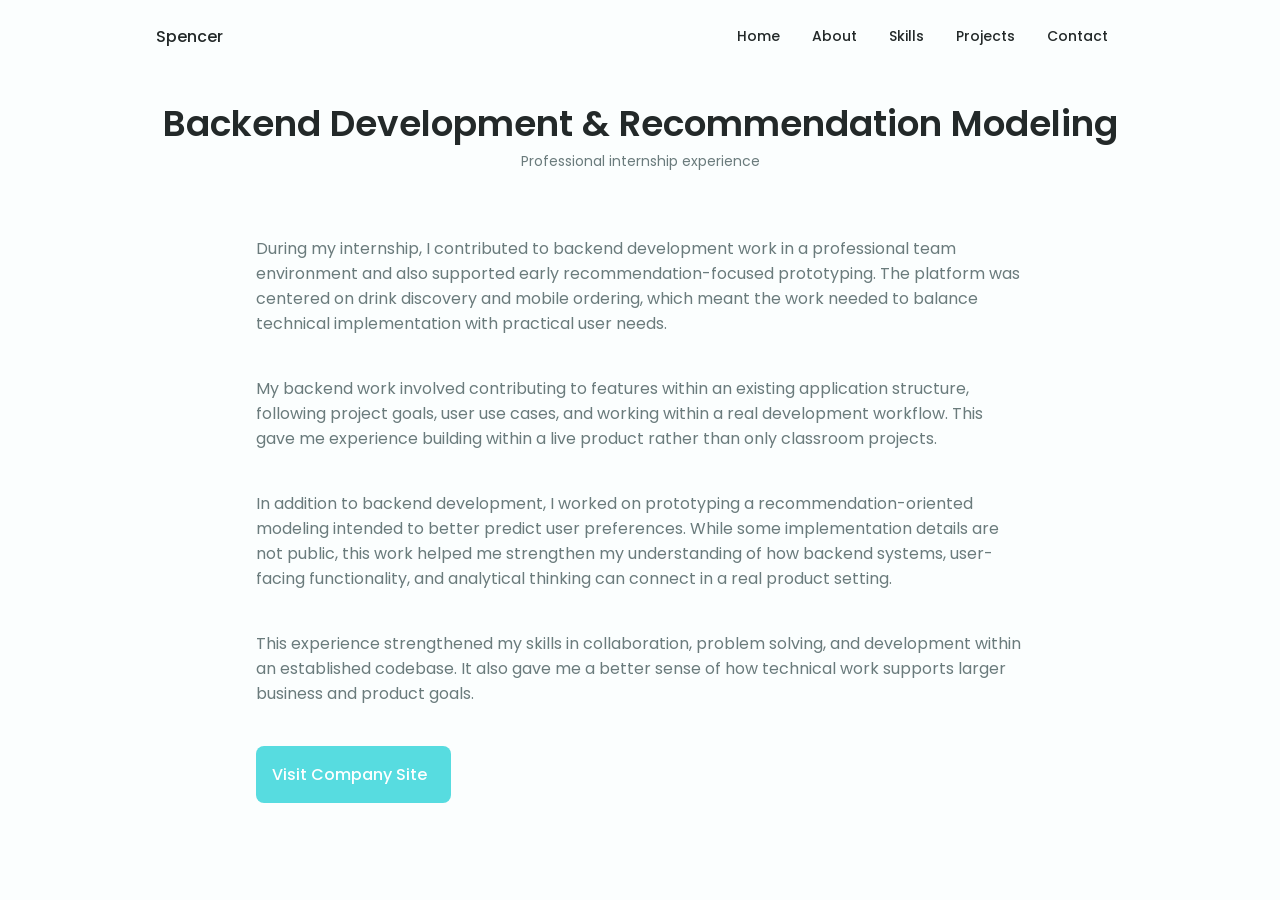
==== backend.html @ b2de9768 "init new pages." ====
﻿<!DOCTYPE html>
<html lang="en">
<head>
    <meta charset="UTF-8">
    <meta name="viewport" content="width=device-width, initial-scale=1.0">

    <!--==================== UNICONS ====================-->
    <link rel="stylesheet" href="https://unicons.iconscout.com/release/v3.0.6/css/line.css">

    <!--==================== SWIPER CSS====================-->
    <link rel="stylesheet" href="assets/css/swiper-bundle.min.css">

    <!--==================== CSS ==========-->
    <link rel="stylesheet" href="assets/css/styles.css">

    <title>Portfolio Website - Backend Dev Details</title>
</head>
<body>

    <header class="header" id="header">
    <nav class="nav container">
        <a href="index.html" class="nav__logo">Spencer</a>

        <div class="nav__menu" id="nav-menu">
            <ul class="nav__list grid">
                <li class="nav__item">
                    <a href="index.html#home" class="nav__link">
                        <i class="uil uil-estate nav__icon"></i> Home
                    </a>
                </li>

                <li class="nav__item">
                    <a href="index.html#about" class="nav__link">
                        <i class="uil uil-user nav__icon"></i> About
                    </a>
                </li>

                <li class="nav__item">
                    <a href="index.html#skills" class="nav__link">
                        <i class="uil uil-file-alt nav__icon"></i> Skills
                    </a>
                </li>

                <li class="nav__item">
                    <a href="index.html#portfolio" class="nav__link">
                        <i class="uil uil-code-branch nav__icon"></i> Projects
                    </a>
                </li>

                <li class="nav__item">
                    <a href="index.html#contact" class="nav__link">
                        <i class="uil uil-message nav__icon"></i> Contact
                    </a>
                </li>
            </ul>

            <i class="uil uil-times nav__close" id="nav-close"></i>
        </div>

        <div class="nav__btns">
            <i class="uil uil-moon change-theme" id="theme-button"></i>

            <div class="nav__toggle" id="nav-toggle">
                <i class="uil uil-apps"></i>
            </div>
        </div>
    </nav>
</header>

    <main class="main">
        <section class="about section">
            <h2 class="section__title">Backend Development & Recommendation Modeling</h2>
            <span class="section__subtitle">Professional internship experience</span>

            <div class="container">
                <div class="about__data">
                    <p class="about__description">
                        During my internship, I contributed to backend development work in a professional team environment and also supported early recommendation-focused prototyping. The platform was centered on drink discovery and mobile ordering, which meant the work needed to balance technical implementation with practical user needs.
                    </p>

                    <p class="about__description">
                        My backend work involved contributing to features within an existing application structure, following project goals, user use cases, and working within a real development workflow. This gave me experience building within a live product rather than only classroom projects.
                    </p>

                    <p class="about__description">
                        In addition to backend development, I worked on prototyping a recommendation-oriented modeling intended to better predict user preferences. While some implementation details are not public, this work helped me strengthen my understanding of how backend systems, user-facing functionality, and analytical thinking can connect in a real product setting.
                    </p>

                    <p class="about__description">
                        This experience strengthened my skills in collaboration, problem solving, and development within an established codebase. It also gave me a better sense of how technical work supports larger business and product goals.
                    </p>

                    <div class="about__buttons" style="margin-top: 2rem;">
                        <a href="https://nightdistrict.co/" target="_blank" class="button button--flex">
                            Visit Company Site <i class="uil uil-arrow-right button__icon"></i>
                        </a>
                    </div>
                </div>
            </div>
        </section>
    </main>

    <a href="#" class="scrollup" id="scroll-top">
        <i class="uil uil-arrow-up scrollup__icon"></i>
    </a>

    <script src="assets/js/main.js"></script>

</body>
</html>
---- assets/css/styles.css ----
/*==================== GOOGLE FONTS ====================*/
@import url("https://fonts.googleapis.com/css2?family=Poppins:wght@400;500;600&display=swap");
/*==================== VARIABLES CSS ====================*/
:root {
  --header-height: 3rem;
  /*========== Colors ==========*/
  /* Change favorite color */
  --hue-color: 182;
  /*Purple 250 - Green 142 - Blue 230 - Pink 340*/
  /* HSL color mode */
  --first-color: hsl(var(--hue-color), 69%, 61%);
  --first-color-second: hsl(var(--hue-color), 69%, 61%);
  --first-color-alt: hsl(var(--hue-color), 57%, 53%);
  --first-color-lighter: hsl(var(--hue-color), 92%, 85%);
  --title-color: hsl(var(--hue-color), 8%, 15%);
  --text-color: hsl(var(--hue-color), 8%, 45%);
  --text-color-light: hsl(var(--hue-color), 8%, 65%);
  --input-color: hsl(var(--hue-color), 70%, 96%);
  --body-color: hsl(var(--hue-color), 60%, 99%);
  --container-color: #FFF;
  --scroll-bar-color: hsl(var(--hue-color), 12%, 90%);
  --scroll-thumb-color: hsl(var(--hue-color), 12%, 80%);
  /*========== Font and typography ==========*/
  --body-font: 'Poppins', sans-serif;
  --big-font-size: 2rem;
  --h1-font-size: 1.5rem;
  --h2-font-size: 1.25rem;
  --h3-font-size: 1.125rem;
  --normal-font-size: .938rem;
  --small-font-size: .813rem;
  --smaller-font-size: .75rem;
  /*========== Font weight ==========*/
  --font-medium: 500;
  --font-semi-bold: 600;
  /*========== Margenes Bottom ==========*/
  --mb-0-25: .25rem;
  --mb-0-5: .5rem;
  --mb-0-75: .75rem;
  --mb-1: 1rem;
  --mb-1-5: 1.5rem;
  --mb-2: 2rem;
  --mb-2-5: 2.5rem;
  --mb-3: 3rem;
  /*========== z index ==========*/
  --z-tooltip: 10;
  --z-fixed: 100;
  --z-modal: 1000;
}

@media screen and (min-width: 968px) {
  :root {
    --big-font-size: 3rem;
    --h1-font-size: 2.25rem;
    --h2-font-size: 1.5rem;
    --h3-font-size: 1.25rem;
    --normal-font-size: 1rem;
    --small-font-size: .875rem;
    --smaller-font-size: .813rem;
  }
}

/*========== Variables Dark theme ==========*/
body.dark-theme {
  /* HSL color mode */
  --first-color-second: hsl(var(--hue-color), 30%, 8%);
  --title-color: hsl(var(--hue-color), 8%, 95%);
  --text-color: hsl(var(--hue-color), 8%, 75%);
  --input-color: hsl(var(--hue-color), 29%, 16%);
  --body-color: hsl(var(--hue-color), 28%, 12%);
  --container-color: hsl(var(--hue-color), 29%, 16%);
  --scroll-bar-color: hsl(var(--hue-color), 12%, 48%);
  --scroll-thumb-color: hsl(var(--hue-color), 12%, 36%);
}

/*========== Button Dark/Light ==========*/
.nav__btns {
  display: flex;
  align-items: center;
}

.change-theme {
  font-size: 1.25rem;
  color: var(--title-color);
  margin-right: var(--mb-1);
  cursor: pointer;
}

.change-theme:hover {
  color: var(--first-color);
}

/*==================== BASE ====================*/
* {
  box-sizing: border-box;
  padding: 0;
  margin: 0;
}

html {
  scroll-behavior: smooth;
}

body {
  margin: 0 0 var(--header-height) 0;
  font-family: var(--body-font);
  font-size: var(--normal-font-size);
  background-color: var(--body-color);
  color: var(--text-color);
}

h1, h2, h3, h4 {
  color: var(--title-color);
  font-weight: var(--font-semi-bold);
}

ul {
  list-style: none;
}

a {
  text-decoration: none;
}

img {
  max-width: 100%;
  height: auto;
}

/*==================== REUSABLE CSS CLASSES ====================*/
.section {
  padding: 2rem 0 4rem;
}

.section__title {
  font-size: var(--h1-font-size);
  color: var(--title-color);
}

.section__subtitle {
  display: block;
  font-size: var(--small-font-size);
  margin-bottom: var(--mb-3);
}

.section__title, .section__subtitle {
  text-align: center;
}

/*==================== LAYOUT ====================*/
.container {
  max-width: 768px;
  margin-left: var(--mb-1-5);
  margin-right: var(--mb-1-5);
}

.grid {
  display: grid;
  gap: 1.5rem;
}

.header {
  width: 100%;
  position: fixed;
  bottom: 0;
  left: 0;
  z-index: var(--z-fixed);
  background-color: var(--body-color);
}

/*==================== NAV ====================*/
.nav {
  max-width: 968px;
  height: var(--header-height);
  display: flex;
  justify-content: space-between;
  align-items: center;
}

.nav__logo, .nav__toggle {
  color: var(--title-color);
  font-weight: var(--font-medium);
}

.nav__logo:hover {
  color: var(--first-color);
}

.nav__toggle {
  font-size: 1.1rem;
  cursor: pointer;
}

.nav__toggle:hover {
  color: var(--first-color);
}

@media screen and (max-width: 767px) {
  .nav__menu {
    position: fixed;
    bottom: -100%;
    left: 0;
    width: 100%;
    background-color: var(--body-color);
    padding: 2rem 1.5rem 4rem;
    box-shadow: 0 -1px 4px rgba(0, 0, 0, 0.15);
    border-radius: 1.5rem 1.5rem 0 0;
    transition: .3s;
  }
}

.nav__list {
  grid-template-columns: repeat(3, 1fr);
  gap: 2rem;
}

.nav__link {
  display: flex;
  flex-direction: column;
  align-items: center;
  font-size: var(--small-font-size);
  color: var(--title-color);
  font-weight: var(--font-medium);
}

.nav__link:hover {
  color: var(--first-color);
}

.nav__icon {
  font-size: 1.2rem;
}

.nav__close {
  position: absolute;
  right: 1.3rem;
  bottom: .5rem;
  font-size: 1.5rem;
  cursor: pointer;
  color: var(--first-color);
}

.nav__close:hover {
  color: var(--first-color-alt);
}

/* show menu */
.show-menu {
  bottom: 0;
}

/* Active link */
.active-link {
  color: var(--first-color);
}

/* Change background header */
.scroll-header {
  box-shadow: 0 -1px 4px rgba(0, 0, 0, 0.15);
}

/*==================== HOME ====================*/
.home__container {
  gap: 1rem;
}

.home__content {
  grid-template-columns: .5fr 3fr;
  padding-top: 3.5rem;
  align-items: center;
}

.home__social {
  display: grid;
  grid-template-columns: max-content;
  row-gap: 1rem;
}

.home__social-icon {
  font-size: 1.25rem;
  color: var(--first-color);
}

.home__social-icon:hover {
  color: var(--first-color-alt);
}

.home__blob {
  width: 200px;
  fill: var(--first-color);
}

.home__blob-img {
  width: 170px;
}

.home__data {
  grid-column: 1/3;
}

.home__title {
  font-size: var(--big-font-size);
}

.home__subtitle {
  font-size: var(--h3-font-size);
  color: var(--text-color);
  font-weight: var(--font-medium);
  margin-bottom: var(--mb-0-75);
}

.home__description {
  margin-bottom: var(--mb-2);
}

.home__scroll {
  display: none;
}

.home__scroll-button {
  color: var(--first-color);
  transition: .3s;
}

.home__scroll-button:hover {
  transform: translateY(0.25rem);
}

.home__scroll-mouse {
  font-size: 2rem;
}

.home__scroll-name {
  font-size: var(--small-font-size);
  color: var(--title-color);
  font-weight: var(--font-medium);
  margin-right: var(--mb-0-25);
}

.home__scroll-arrow {
  font-size: 1.25rem;
}

/*========== BUTTONS ==========*/
.button {
  display: inline-block;
  background-color: var(--first-color);
  color: #FFF;
  padding: 1rem;
  border-radius: .5rem;
  font-weight: var(--font-medium);
}

.button:hover {
  background-color: var(--first-color-alt);
}

.button__icon {
  font-size: 1.25rem;
  margin-left: var(--mb-0-5);
  transition: .3s;
}

.button--white {
  background-color: #FFF;
  color: var(--first-color);
}

.button--white:hover {
  background-color: #FFF;
}

.button--flex {
  display: inline-flex;
  align-items: center;
}

.button--small {
  padding: .75rem 1rem;
}

.button--link {
  padding: 0;
  background-color: transparent;
  color: var(--first-color);
}

.button--link:hover {
  background-color: transparent;
  color: var(--first-color-alt);
}

/*==================== ABOUT ====================*/
.about__img {
  width: 200px;
  border-radius: .5rem;
  justify-self: center;
  align-self: center;
}

.about__description {
  text-align: center;
  margin-bottom: var(--mb-2-5);
}

.about__info {
  display: flex;
  justify-content: space-evenly;
  margin-bottom: var(--mb-2-5);
}

.about__info-title {
  font-size: var(--h2-font-size);
  font-weight: var(--font-semi-bold);
  color: var(--title-color);
}

.about__info-name {
  font-size: var(--smaller-font-size);
}

.about__info-title, .about__info-name {
  display: block;
  text-align: center;
}

.about__buttons {
  display: flex;
  justify-content: center;
}

/*==================== SKILLS ====================*/
.skills__container {
  row-gap: 0;
}

.skills__header {
  display: flex;
  align-items: center;
  margin-bottom: var(--mb-2-5);
  cursor: pointer;
}

.skills__icon, .skills__arrow {
  font-size: 2rem;
  color: var(--first-color);
}

.skills__icon {
  margin-right: var(--mb-0-75);
}

.skills__title {
  font-size: var(--h3-font-size);
}

.skills__subtitle {
  font-size: var(--smaller-font-size);
  color: var(--text-color-light);
}

.skills__arrow {
  margin-left: auto;
  transition: .4s;
}

.skills__list {
  row-gap: 1.5rem;
  padding-left: 2.7rem;
}

.skills__titles {
  display: flex;
  justify-content: space-between;
  margin-bottom: var(--mb-0-5);
}

.skills__name {
  font-size: var(--normal-font-size);
  font-weight: var(--font-medium);
}

.skills__bar, .skills__percentage {
  height: 5px;
  border-radius: .25rem;
}

.skills__bar {
  background-color: var(--first-color-lighter);
}

.skills__percentage {
  display: block;
  background-color: var(--first-color);
}

.skills__python {
  width: 85%;
}

.skills__csharp {
  width: 80%;
}

.skills__sql {
  width: 70%;
}

.skills__ror {
  width: 70%;
}

.skills__pbi {
  width: 85%;
}

.skills__weka {
  width: 70%;
}

.skills__mat {
  width: 65%;
}

.skills__excel {
  width: 85%;
}

.skills__tbs {
  width: 90%;
}

.skills__techsup {
  width: 85%;
}

.skills__teach {
  width: 85%;
}

.skills__comm {
  width: 80%;
}

.skills__close .skills__list {
  height: 0px;
  overflow: hidden;
}

.skills__open .skills__list {
  height: max-content;
  margin-bottom: var(--mb-2-5);
}

.skills__open .skills__arrow {
  transform: rotate(-180deg);
}

/*==================== QUALIFICATION ====================*/
.qualification__tabs {
  display: flex;
  justify-content: space-evenly;
  margin-bottom: var(--mb-2);
}

.qualification__button {
  font-size: var(--h3-font-size);
  font-weight: var(--font-medium);
  cursor: pointer;
}

.qualification__button:hover {
  color: var(--first-color);
}

.qualification__icon {
  font-size: 1.8rem;
  margin-right: var(--mb-0-25);
}

.qualification__data {
  display: grid;
  grid-template-columns: 1fr max-content 1fr;
  column-gap: 1.5rem;
}

.qualification__title {
  font-size: var(--normal-font-size);
  font-weight: var(--font-medium);
}

.qualification__subtitle {
  display: inline-block;
  font-size: var(--small-font-size);
  margin-bottom: var(--mb-1);
}

.qualification__calendar {
  font-size: var(--smaller-font-size);
  color: var(--text-color-light);
}

.qualification__rounder {
  display: inline-block;
  width: 13px;
  height: 13px;
  background-color: var(--first-color);
  border-radius: 50%;
}

.qualification__line {
  display: block;
  width: 1px;
  height: 100%;
  background-color: var(--first-color);
  transform: translate(6px, -7px);
}

.qualification [data-content] {
  display: none;
}

.qualification__active[data-content] {
  display: block;
}

.qualification__button.qualification__active {
  color: var(--first-color);
}

/*==================== PORTFOLIO ====================*/
.portfolio .container {
  max-width: 1100px;
}

.portfolio__container {
  grid-template-columns: repeat(2, 1fr);
  gap: 1.5rem;
}

.portfolio__content {
  background-color: var(--container-color);
  padding: 1.5rem;
  border-radius: .75rem;
  box-shadow: 0 2px 8px rgba(0, 0, 0, 0.08);
}

.portfolio__data {
  display: flex;
  flex-direction: column;
  gap: 1rem;
  height: 100%;
}

.portfolio__button {
  margin-top: auto;
  align-self: flex-start;
}

.portfolio__img {
  width: 265px;
  border-radius: .5rem;
  justify-self: center;
}

.portfolio__title {
  font-size: var(--h3-font-size);
  margin-bottom: var(--mb-0-5);
}

.portfolio__description {
  margin-bottom: var(--mb-0-75);
}

.portfolio__button:hover .button__icon {
  transform: translateX(0.25rem);
}

.swiper-button-prev::after,
.swiper-button-next::after {
  content: '';
}

.swiper-portfolio-icon {
  font-size: 2rem;
  color: var(--first-color);
}

.swiper-button-prev {
  left: -.5rem;
}

.swiper-button-next {
  right: -.5rem;
}

.swiper-container-horizontal > .swiper-pagination-bullets {
  bottom: -2.5rem;
}

.swiper-pagination-bullet-active {
  background-color: var(--first-color);
}

.swiper-button-prev,
.swiper-button-next,
.swiper-pagination-bullet {
  outline: none;
}

/*==================== PROJECT IN MIND ====================*/
.project {
  text-align: center;
}

.project__bg {
  background-color: var(--first-color-second);
  padding-top: 3rem;
}

.project__title {
  font-size: var(--h2-font-size);
  margin-bottom: var(--mb-0-75);
}

.project__description {
  margin-bottom: var(--mb-1-5);
}

.project__title, .project__description {
  color: #FFF;
}

.project__img {
  width: 232px;
  justify-self: center;
}

/*==================== TESTIMONIAL ====================*/
.testimonial__data, .testimonial__header {
  display: flex;
}

.testimonial__data {
  justify-content: space-between;
  margin-bottom: var(--mb-1);
}

.testimonial__img {
  width: 60px;
  height: 60px;
  border-radius: 50%;
  margin-right: var(--mb-0-75);
}

.testimonial__name {
  font-size: var(--h3-font-size);
  font-weight: var(--font-medium);
}

.testimonial__client {
  font-size: var(--small-font-size);
  color: var(--text-color-light);
}

.testimonial__description {
  margin-bottom: var(--mb-2-5);
}

.testimonial__icon-star {
  color: var(--first-color);
}

.swiper-container .swiper-pagination-testimonial {
  bottom: 0;
}

/*==================== CONTACT ME ====================*/
.contact__container {
  row-gap: 3rem;
}

.contact__information {
  display: flex;
  margin-bottom: var(--mb-2);
}

.contact__icon {
  font-size: 2rem;
  color: var(--first-color);
  margin-right: var(--mb-0-75);
}

.contact__title {
  font-size: var(--h3-font-size);
  font-weight: var(--font-medium);
}

.contact__subtitle {
  font-size: var(--small-font-size);
  color: var(--text-color-light);
}

.contact__content {
  background-color: var(--input-color);
  border-radius: .5rem;
  padding: .75rem 1rem .25rem;
}

.contact__label {
  font-size: var(--smaller-font-size);
  color: var(--title-color);
}

.contact__input {
  width: 100%;
  background-color: var(--input-color);
  color: var(--text-color);
  font-family: var(--body-font);
  font-size: var(--normal-font-size);
  border: none;
  outline: none;
  padding: .25rem .5rem .5rem 0;
}

.contact__grid {
  display: grid;
  grid-template-columns: repeat(2, 1fr);
  gap: 2rem;
  justify-items: center;
}

@media screen and (max-width: 568px) {
  .contact__grid {
    grid-template-columns: 1fr;
  }
}

/*==================== FOOTER ====================*/
.footer {
  padding-top: 2rem;
}

.footer__container {
  row-gap: 3.5rem;
}

.footer__bg {
  background-color: var(--first-color-second);
  padding: 2rem 0 3rem;
}

.footer__title {
  font-size: var(--h1-font-size);
  margin-bottom: var(--mb-0-25);
}

.footer__subtitle {
  font-size: var(--small-font-size);
}

.footer__links {
  display: flex;
  flex-direction: column;
  row-gap: 1.5rem;
}

.footer__link:hover {
  color: var(--first-color-lighter);
}

.footer__social {
  font-size: 1.25rem;
  margin-right: var(--mb-1-5);
}

.footer__social:hover {
  color: var(--first-color-lighter);
}

.footer__copy {
  font-size: var(--smaller-font-size);
  text-align: center;
  color: var(--text-color-light);
  margin-top: var(--mb-3);
}

.footer__title, .footer__subtitle, .footer__link, .footer__social {
  color: #FFF;
}

/*========== SCROLL UP ==========*/
.scrollup {
  position: fixed;
  right: 1rem;
  bottom: -20%;
  background-color: var(--first-color);
  opacity: .8;
  padding: 0 .3rem;
  border-radius: .4rem;
  z-index: var(--z-tooltip);
  transition: .4s;
}

.scrollup:hover {
  background-color: var(--first-color-alt);
}

.scrollup__icon {
  font-size: 1.5rem;
  color: #FFF;
}

/* Show scroll */
.show-scroll {
  bottom: 5rem;
}

/*========== SCROLL BAR ==========*/
::-webkit-scrollbar {
  width: .60rem;
  border-radius: .5rem;
  background-color: var(--scroll-bar-color);
}

::-webkit-scrollbar-thumb {
  background-color: var(--scroll-thumb-color);
  border-radius: .5rem;
}

::-webkit-scrollbar-thumb:hover {
  background-color: var(--text-color-light);
}

/*==================== MEDIA QUERIES ====================*/
/* For small devices */
@media screen and (max-width: 350px) {
  .container {
    margin-left: var(--mb-1);
    margin-right: var(--mb-1);
  }
  .nav__menu {
    padding: 2rem .25rem 4rem;
  }
  .nav__list {
    column-gap: 0;
  }
  .home__content {
    grid-template-columns: .25fr 3fr;
  }
  .home__blob {
    width: 180px;
  }
  .skills__title {
    font-size: var(--normal-font-size);
  }
  .qualification__data {
    gap: .5rem;
  }
  .services__container {
    grid-template-columns: max-content;
    justify-content: center;
  }
  .services__content {
    padding-right: 3.5rem;
  }
  .services__modal {
    padding: 0 .5rem;
  }
  .project__img {
    width: 200px;
  }
  .testimonial__data, .testimonial__header {
    flex-direction: column;
    align-items: center;
  }
  .testimonial__img {
    margin-right: 0;
    margin-bottom: var(--mb-0-25);
  }
  .testimonial__data, .testimonial__description {
    text-align: center;
  }
}

/* For medium devices */
@media screen and (min-width: 568px) {
  .home__content {
    grid-template-columns: max-content 1fr 1fr;
  }
  .home__data {
    grid-column: initial;
  }
  .home__img {
    order: 1;
    justify-self: center;
  }
  .about__container,
  .skills__container,
  .portfolio__content,
  .project__container,
  .contact__container,
  .footer__container {
    grid-template-columns: repeat(2, 1fr);
  }
  .qualification__sections {
    display: grid;
    grid-template-columns: .6fr;
    justify-content: center;
  }
}

@media screen and (min-width: 768px) {
  .container {
    margin-left: auto;
    margin-right: auto;
  }
  body {
    margin: 0;
  }
  .section {
    padding: 6rem 0 2rem;
  }
  .section__subtitle {
    margin-bottom: 4rem;
  }
  .header {
    top: 0;
    bottom: initial;
  }
  .header,
  .main,
  .footer__container {
    padding: 0 1rem;
  }
  .nav {
    height: calc(var(--header-height) + 1.5rem);
    column-gap: 1rem;
  }
  .nav__icon, .nav__close, .nav__toggle {
    display: none;
  }
  .nav__list {
    display: flex;
    column-gap: 2rem;
  }
  .nav__menu {
    margin-left: auto;
  }
  .change-theme {
    margin: 0;
  }
  .home__container {
    row-gap: 5rem;
  }
  .home__content {
    padding-top: 5.5rem;
    column-gap: 2rem;
  }
  .home__blob {
    width: 270px;
  }
  .home__scroll {
    display: block;
  }
  .home__scroll-button {
    margin-left: 3rem;
  }
  .about__container {
    column-gap: 5rem;
  }
  .about__img {
    width: 350px;
  }
  .about__description {
    text-align: initial;
  }
  .about__info {
    justify-content: space-between;
  }
  .about__buttons {
    justify-content: initial;
  }
  .qualification__tabs {
    justify-content: center;
  }
  .qualification__button {
    margin: 0 var(--mb-1);
  }
  .qualification__sections {
    grid-template-columns: .5fr;
  }
  .services__container {
    grid-template-columns: repeat(3, 218px);
    justify-content: center;
  }
  .services__icon {
    font-size: 2rem;
  }
  .services__content {
    padding: 6rem 0 2rem 2.5rem;
  }
  .services__modal-content {
    width: 450px;
  }
  .portfolio__img {
    width: 320px;
  }
  .portfolio__content {
    align-items: center;
  }
  .project {
    text-align: initial;
  }
  .project__bg {
    background: none;
  }
  .project__container {
    background-color: var(--first-color-second);
    border-radius: 1rem;
    padding: 3rem 2.5rem 0;
    grid-template-columns: 1fr max-content;
    column-gap: 3rem;
  }
  .project__data {
    padding-top: .8rem;
  }
  .footer__container {
    grid-template-columns: repeat(3, 1fr);
  }
  .footer__bg {
    padding: 3rem 0 3.5rem;
  }
  .footer__links {
    flex-direction: row;
    column-gap: 2rem;
  }
  .footer__socials {
    justify-self: flex-end;
  }
  .footer__copy {
    margin-top: 4.5rem;
  }
}

/* For large devices */
@media screen and (min-width: 1024px) {
  .header,
  .main,
  .footer__container {
    padding: 0;
  }
  .home__blob {
    width: 320px;
  }
  .home__social {
    transform: translateX(-6rem);
  }
  .services__container {
    grid-template-columns: repeat(3, 238px);
  }
  .portfolio__content {
    column-gap: 5rem;
  }
  .swiper-portfolio-icon {
    font-size: 3.5rem;
  }
  .swiper-button-prev {
    left: -3.5rem;
  }
  .swiper-button-next {
    right: -3.5rem;
  }
  .swiper-container-horizontal > .swiper-pagination-bullets {
    bottom: -4.5rem;
  }
  .swiper-container-horizontal > .swiper-pagination-bullets.swiper-pagination-bullets-dynamic {
    bottom: 0;
  }
  .testimonial__description {
    margin-bottom: 4rem;
  }
  .contact__form {
    width: 460px;
  }
  .contact__inputs {
    grid-template-columns: repeat(2, 1fr);
  }
}

@media screen and (max-width: 768px) {
  .portfolio__container {
    grid-template-columns: 1fr;
  }
}
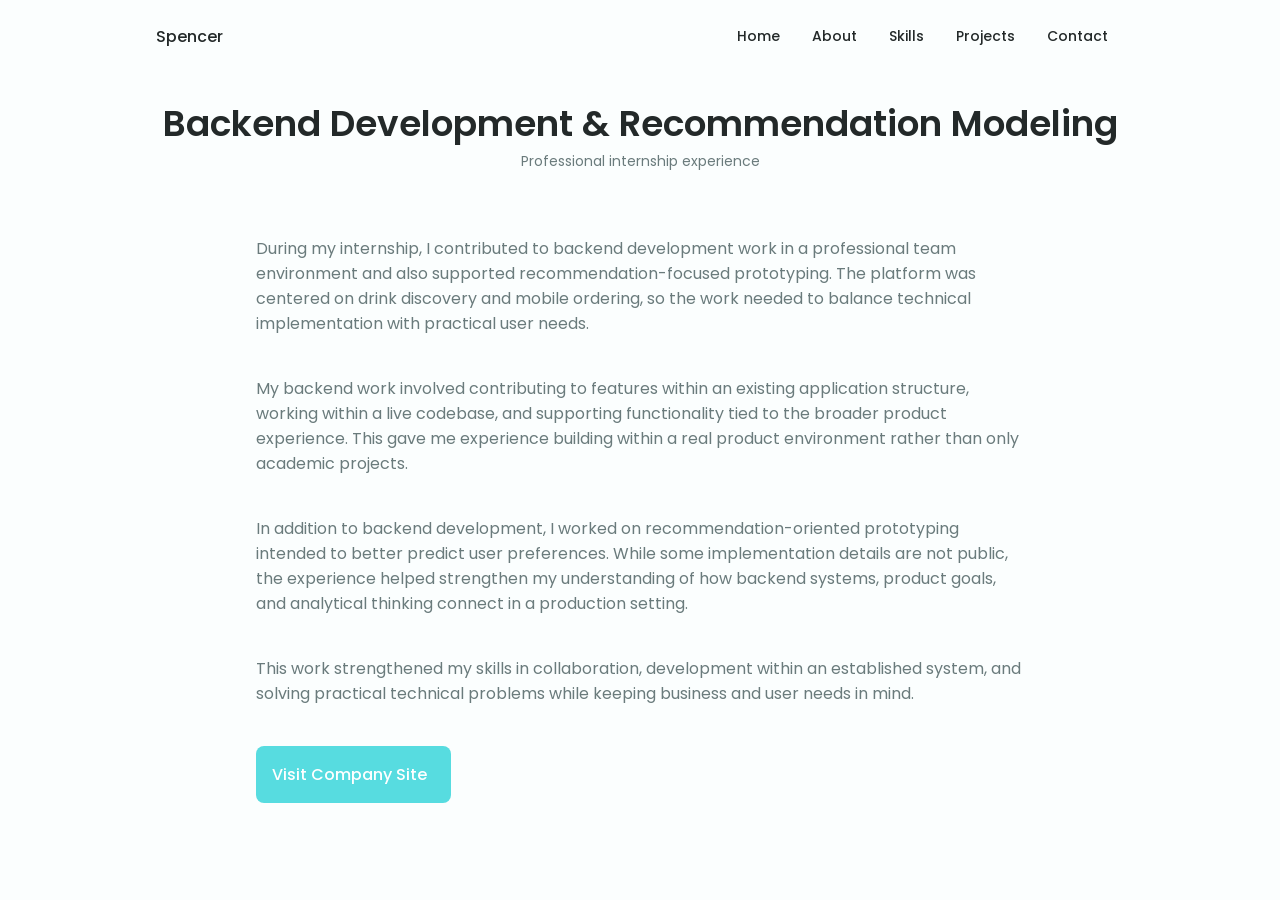
==== commit 7534cee1: "Change wording on backend.html" ====
--- a/backend.html
+++ b/backend.html
@@ -75,19 +75,19 @@
             <div class="container">
                 <div class="about__data">
                     <p class="about__description">
-                        During my internship, I contributed to backend development work in a professional team environment and also supported early recommendation-focused prototyping. The platform was centered on drink discovery and mobile ordering, which meant the work needed to balance technical implementation with practical user needs.
+                        During my internship, I contributed to backend development work in a professional team environment and also supported recommendation-focused prototyping. The platform was centered on drink discovery and mobile ordering, so the work needed to balance technical implementation with practical user needs.
                     </p>
 
                     <p class="about__description">
-                        My backend work involved contributing to features within an existing application structure, following project goals, user use cases, and working within a real development workflow. This gave me experience building within a live product rather than only classroom projects.
+                        My backend work involved contributing to features within an existing application structure, working within a live codebase, and supporting functionality tied to the broader product experience. This gave me experience building within a real product environment rather than only academic projects.
                     </p>
 
                     <p class="about__description">
-                        In addition to backend development, I worked on prototyping a recommendation-oriented modeling intended to better predict user preferences. While some implementation details are not public, this work helped me strengthen my understanding of how backend systems, user-facing functionality, and analytical thinking can connect in a real product setting.
+                        In addition to backend development, I worked on recommendation-oriented prototyping intended to better predict user preferences. While some implementation details are not public, the experience helped strengthen my understanding of how backend systems, product goals, and analytical thinking connect in a production setting.
                     </p>
 
                     <p class="about__description">
-                        This experience strengthened my skills in collaboration, problem solving, and development within an established codebase. It also gave me a better sense of how technical work supports larger business and product goals.
+                        This work strengthened my skills in collaboration, development within an established system, and solving practical technical problems while keeping business and user needs in mind.
                     </p>
 
                     <div class="about__buttons" style="margin-top: 2rem;">
@@ -104,6 +104,7 @@
         <i class="uil uil-arrow-up scrollup__icon"></i>
     </a>
 
+    <script src="assets/js/swiper-bundle.min.js"></script>
     <script src="assets/js/main.js"></script>
 
 </body>
--- a/assets/css/styles.css
+++ b/assets/css/styles.css
@@ -707,6 +707,12 @@
   outline: none;
 }
 
+
+.business_analysis_feat_work_cards_container {
+  grid-template-columns: repeat(3, 1fr);
+  gap: 1.5rem;
+}
+
 /*==================== PROJECT IN MIND ====================*/
 .project {
   text-align: center;
@@ -1191,4 +1197,8 @@
   .portfolio__container {
     grid-template-columns: 1fr;
   }
+
+  .business_analysis_feat_work_cards_container {
+    grid-template-columns: 1fr;
+  }
 }
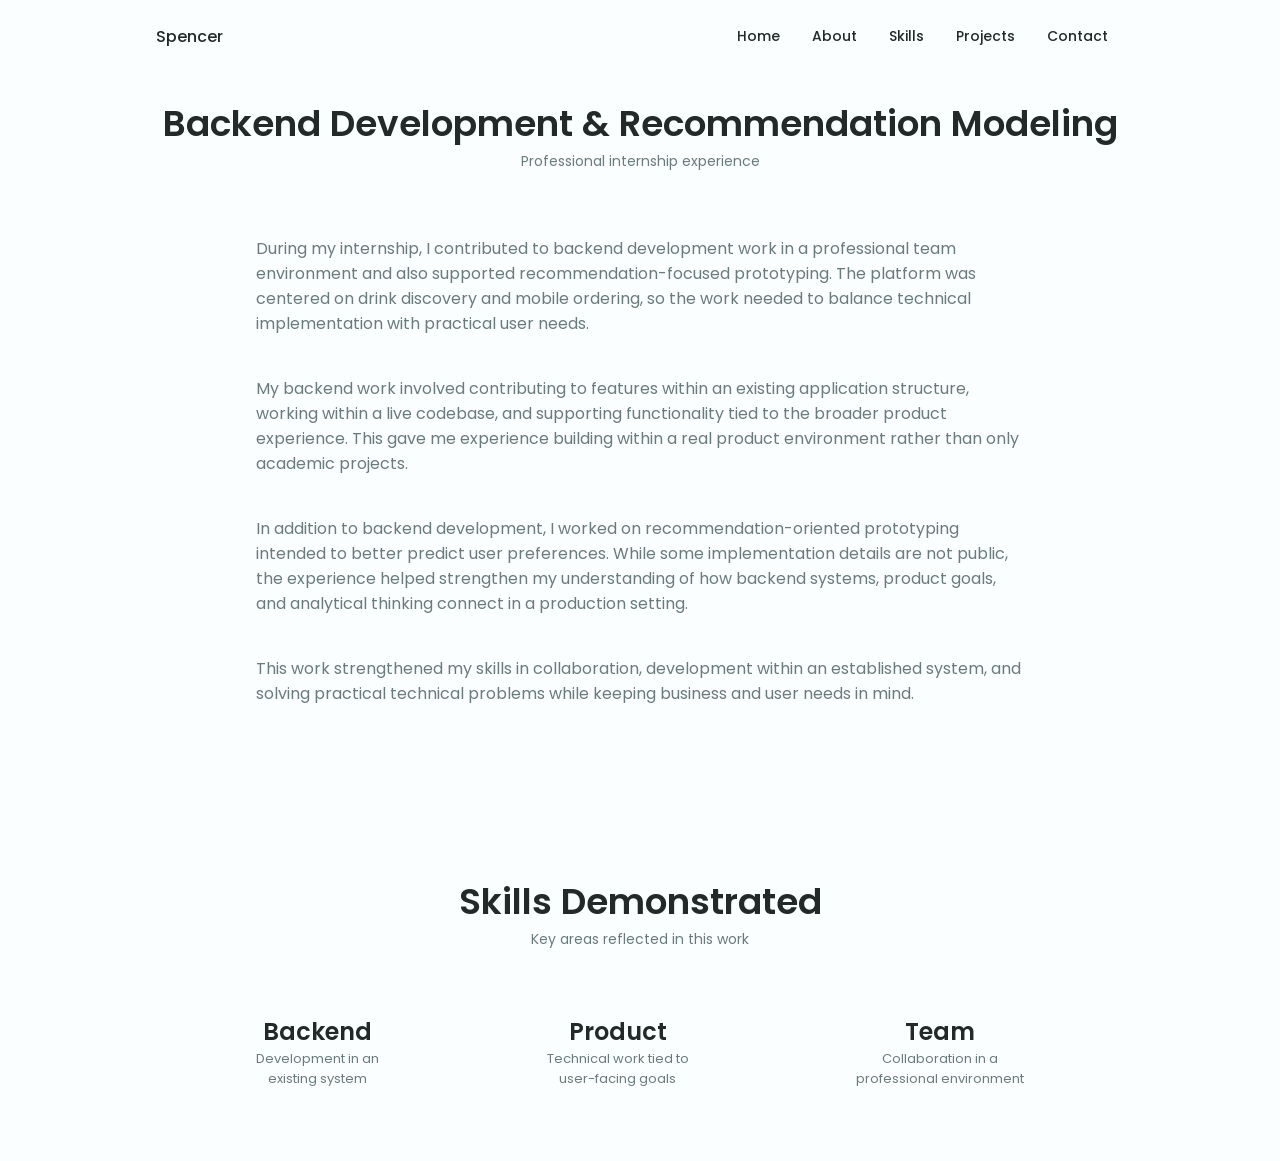
==== commit 9f3e2c4b: "Change single card to a section for aesthetics." ====
--- a/backend.html
+++ b/backend.html
@@ -89,11 +89,29 @@
                     <p class="about__description">
                         This work strengthened my skills in collaboration, development within an established system, and solving practical technical problems while keeping business and user needs in mind.
                     </p>
+                </div>
+            </div>
+        </section>
 
-                    <div class="about__buttons" style="margin-top: 2rem;">
-                        <a href="https://nightdistrict.co/" target="_blank" class="button button--flex">
-                            Visit Company Site <i class="uil uil-arrow-right button__icon"></i>
-                        </a>
+        <section class="skills section">
+            <h2 class="section__title">Skills Demonstrated</h2>
+            <span class="section__subtitle">Key areas reflected in this work</span>
+
+            <div class="container">
+                <div class="about__info">
+                    <div>
+                        <span class="about__info-title">Backend</span>
+                        <span class="about__info-name">Development in an <br> existing system</span>
+                    </div>
+
+                    <div>
+                        <span class="about__info-title">Product</span>
+                        <span class="about__info-name">Technical work tied to <br> user-facing goals</span>
+                    </div>
+
+                    <div>
+                        <span class="about__info-title">Team</span>
+                        <span class="about__info-name">Collaboration in a <br> professional environment</span>
                     </div>
                 </div>
             </div>
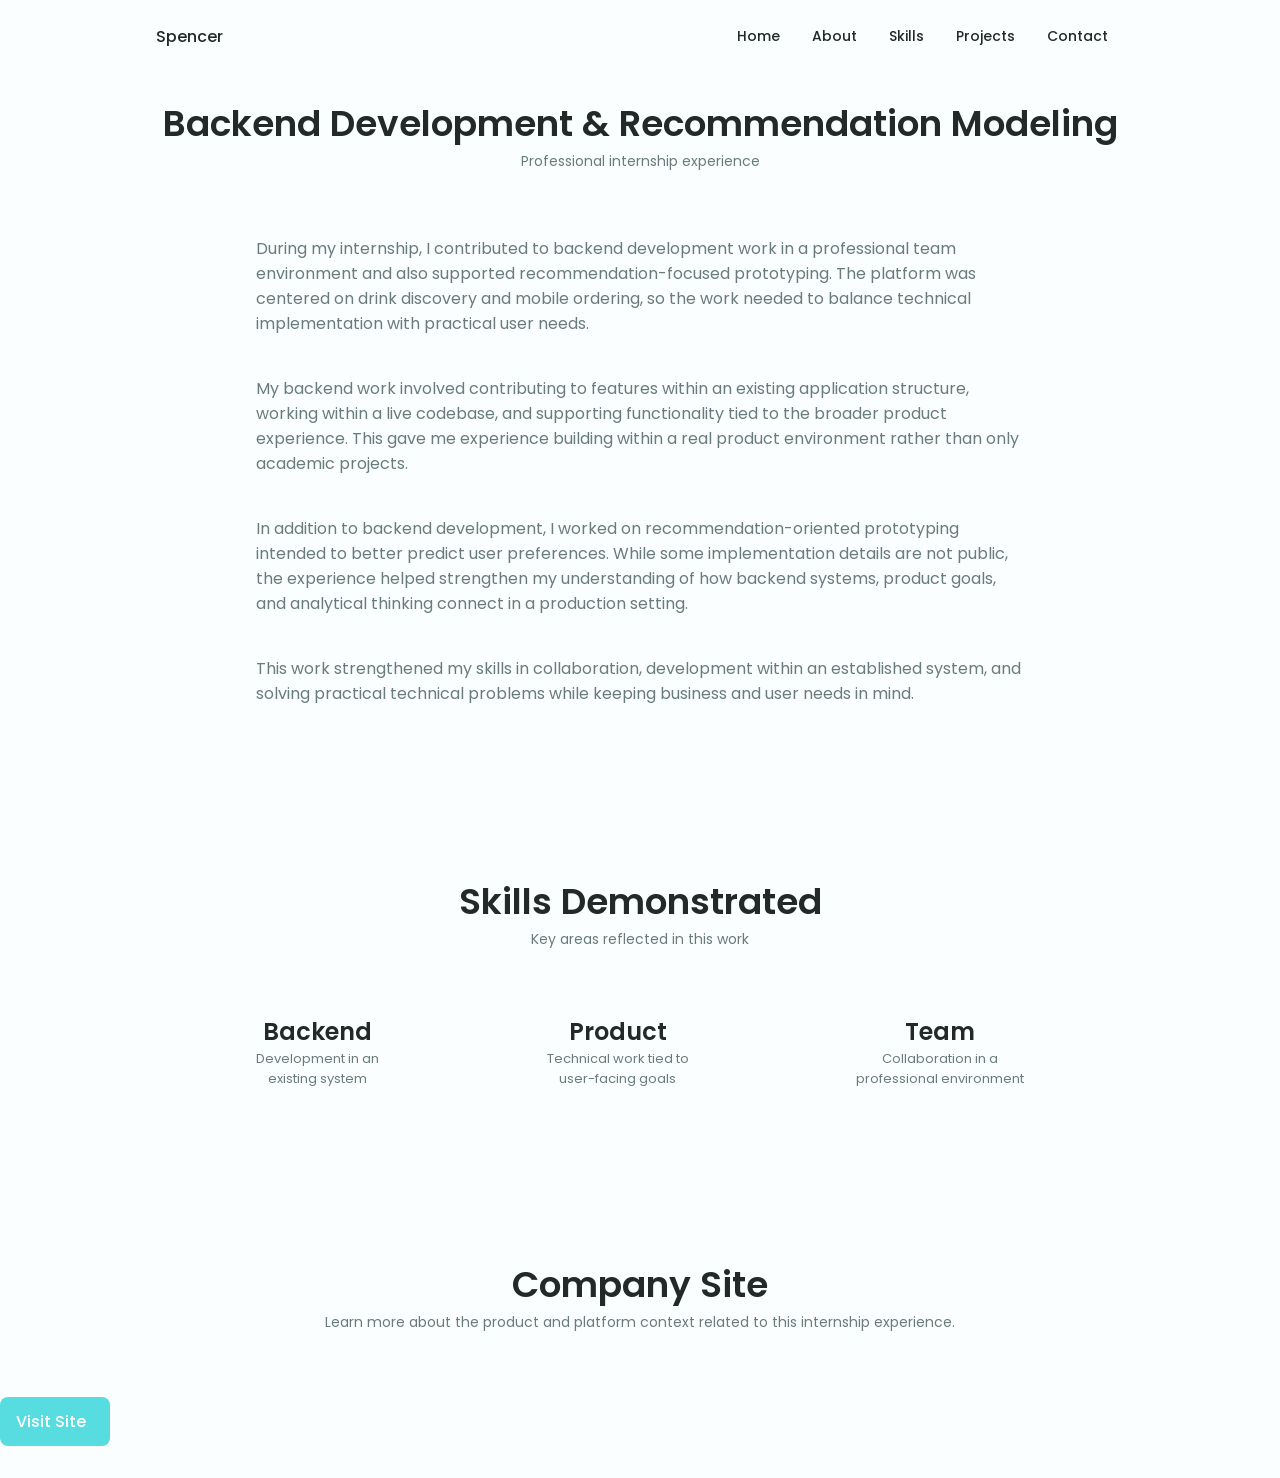
==== commit fe70caab: "Change single card to a section for aesthetics." ====
--- a/backend.html
+++ b/backend.html
@@ -116,6 +116,18 @@
                 </div>
             </div>
         </section>
+
+        <section class="portfolio section backend__context">
+            <h2 class="section__title">Company Site</h2>
+            <span class="section__subtitle">Learn more about the product and platform context related to this internship experience.</span>
+
+            <div class="backend__button-wrap">
+                <a href="https://nightdistrict.co/" target="_blank" class="button button--flex button--small">
+                    Visit Site
+                    <i class="uil uil-arrow-right button__icon"></i>
+                </a>
+            </div>
+        </section>
     </main>
 
     <a href="#" class="scrollup" id="scroll-top">
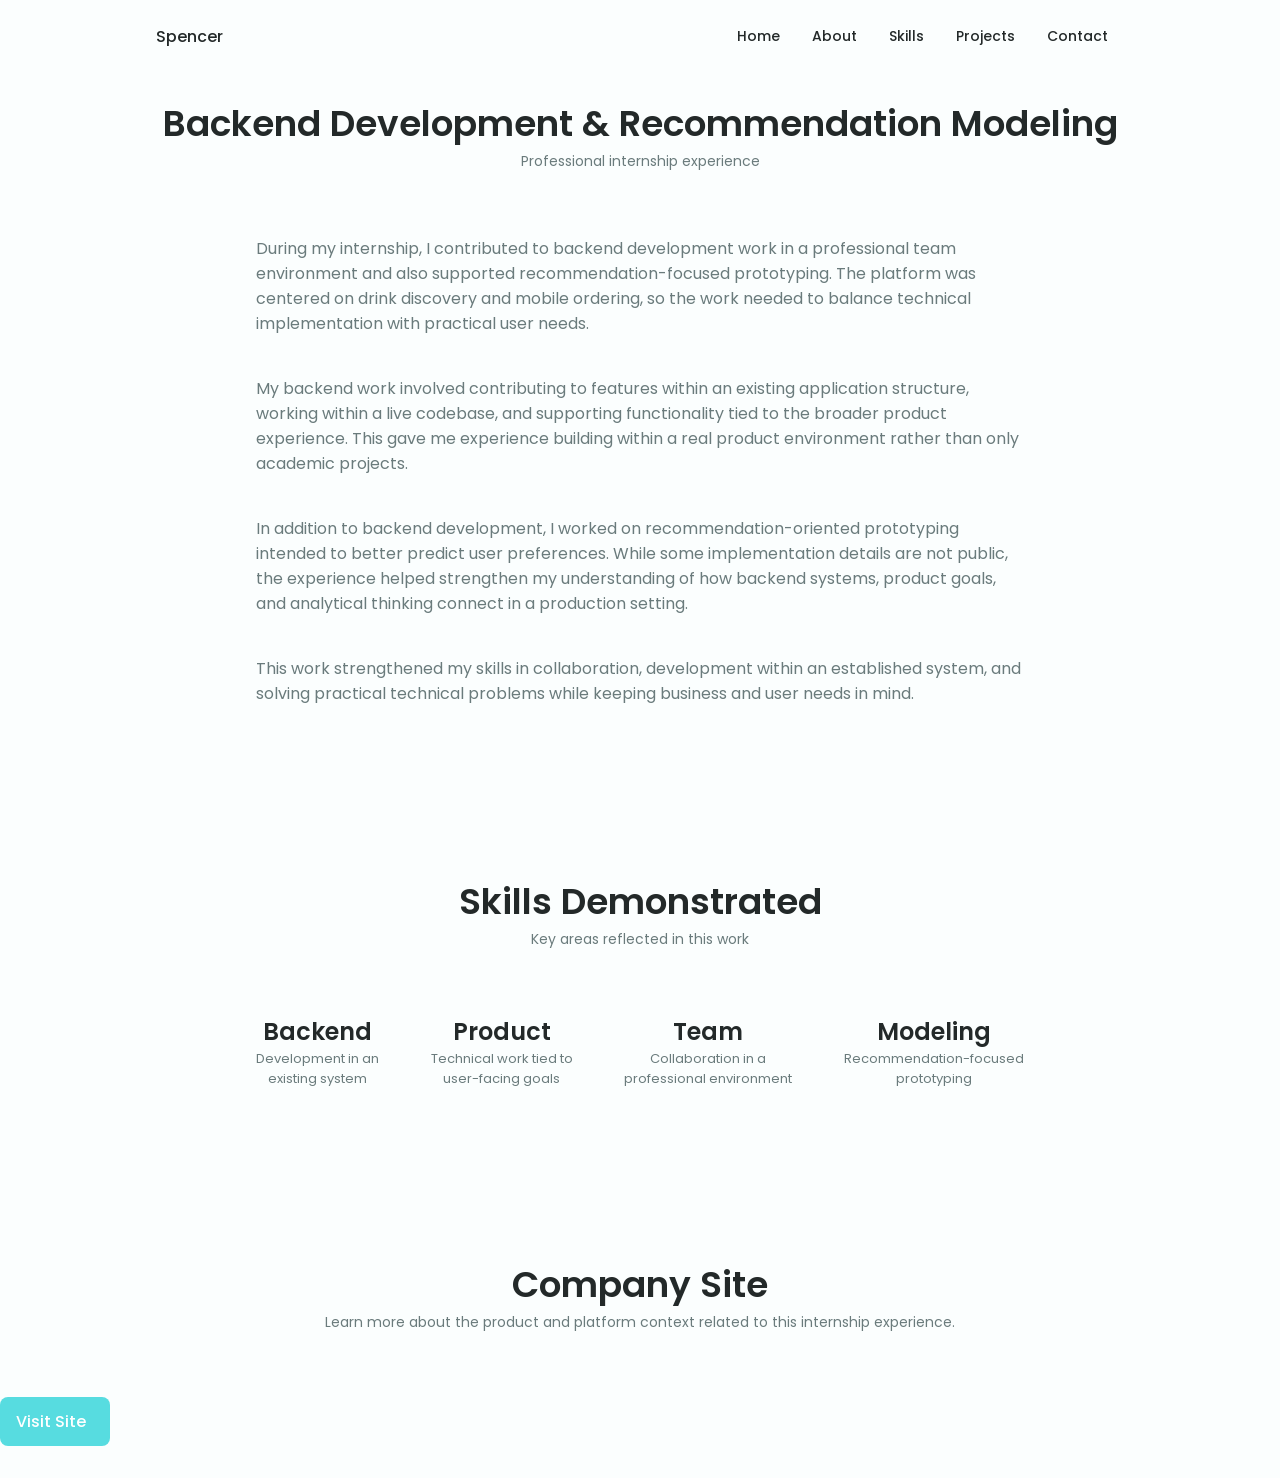
==== commit cc6ff887: "Add additional skill." ====
--- a/backend.html
+++ b/backend.html
@@ -113,6 +113,11 @@
                         <span class="about__info-title">Team</span>
                         <span class="about__info-name">Collaboration in a <br> professional environment</span>
                     </div>
+
+                    <div>
+                        <span class="about__info-title">Modeling</span>
+                        <span class="about__info-name">Recommendation-focused <br> prototyping</span>
+                    </div>
                 </div>
             </div>
         </section>
